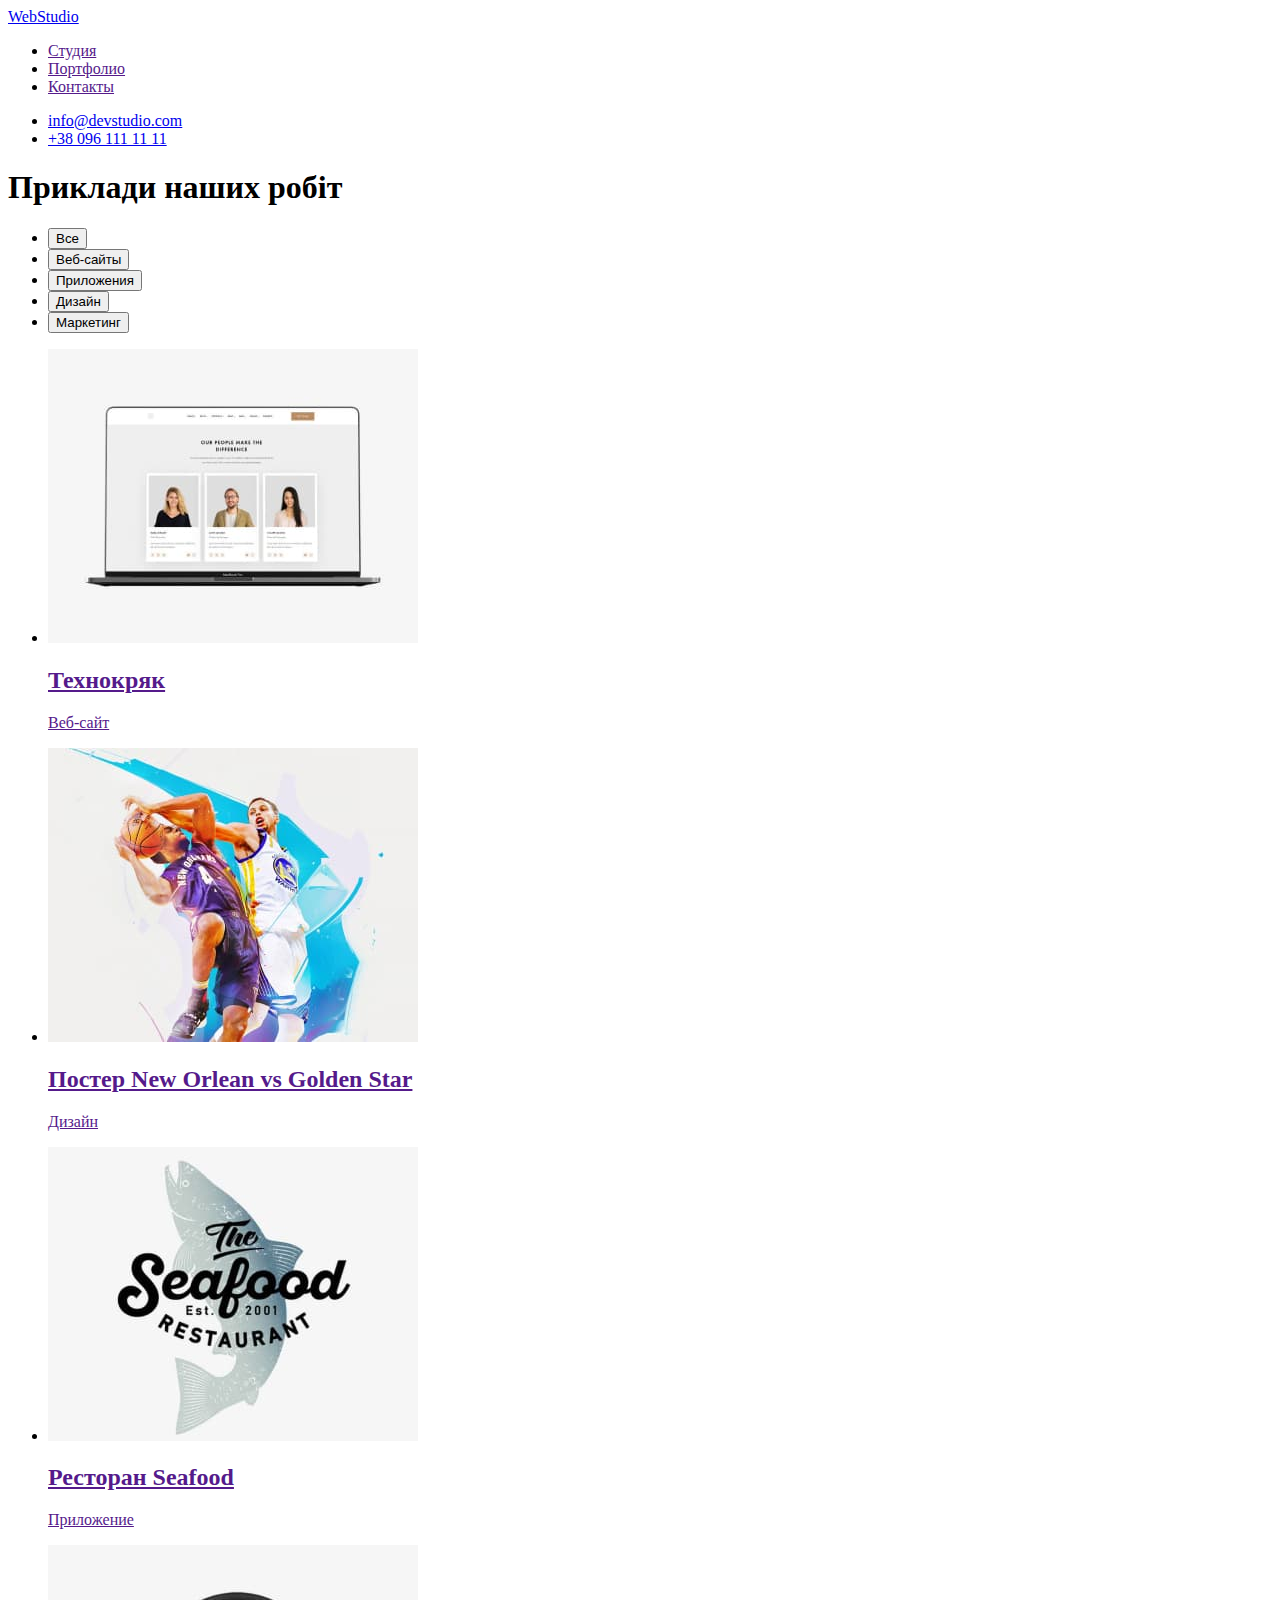
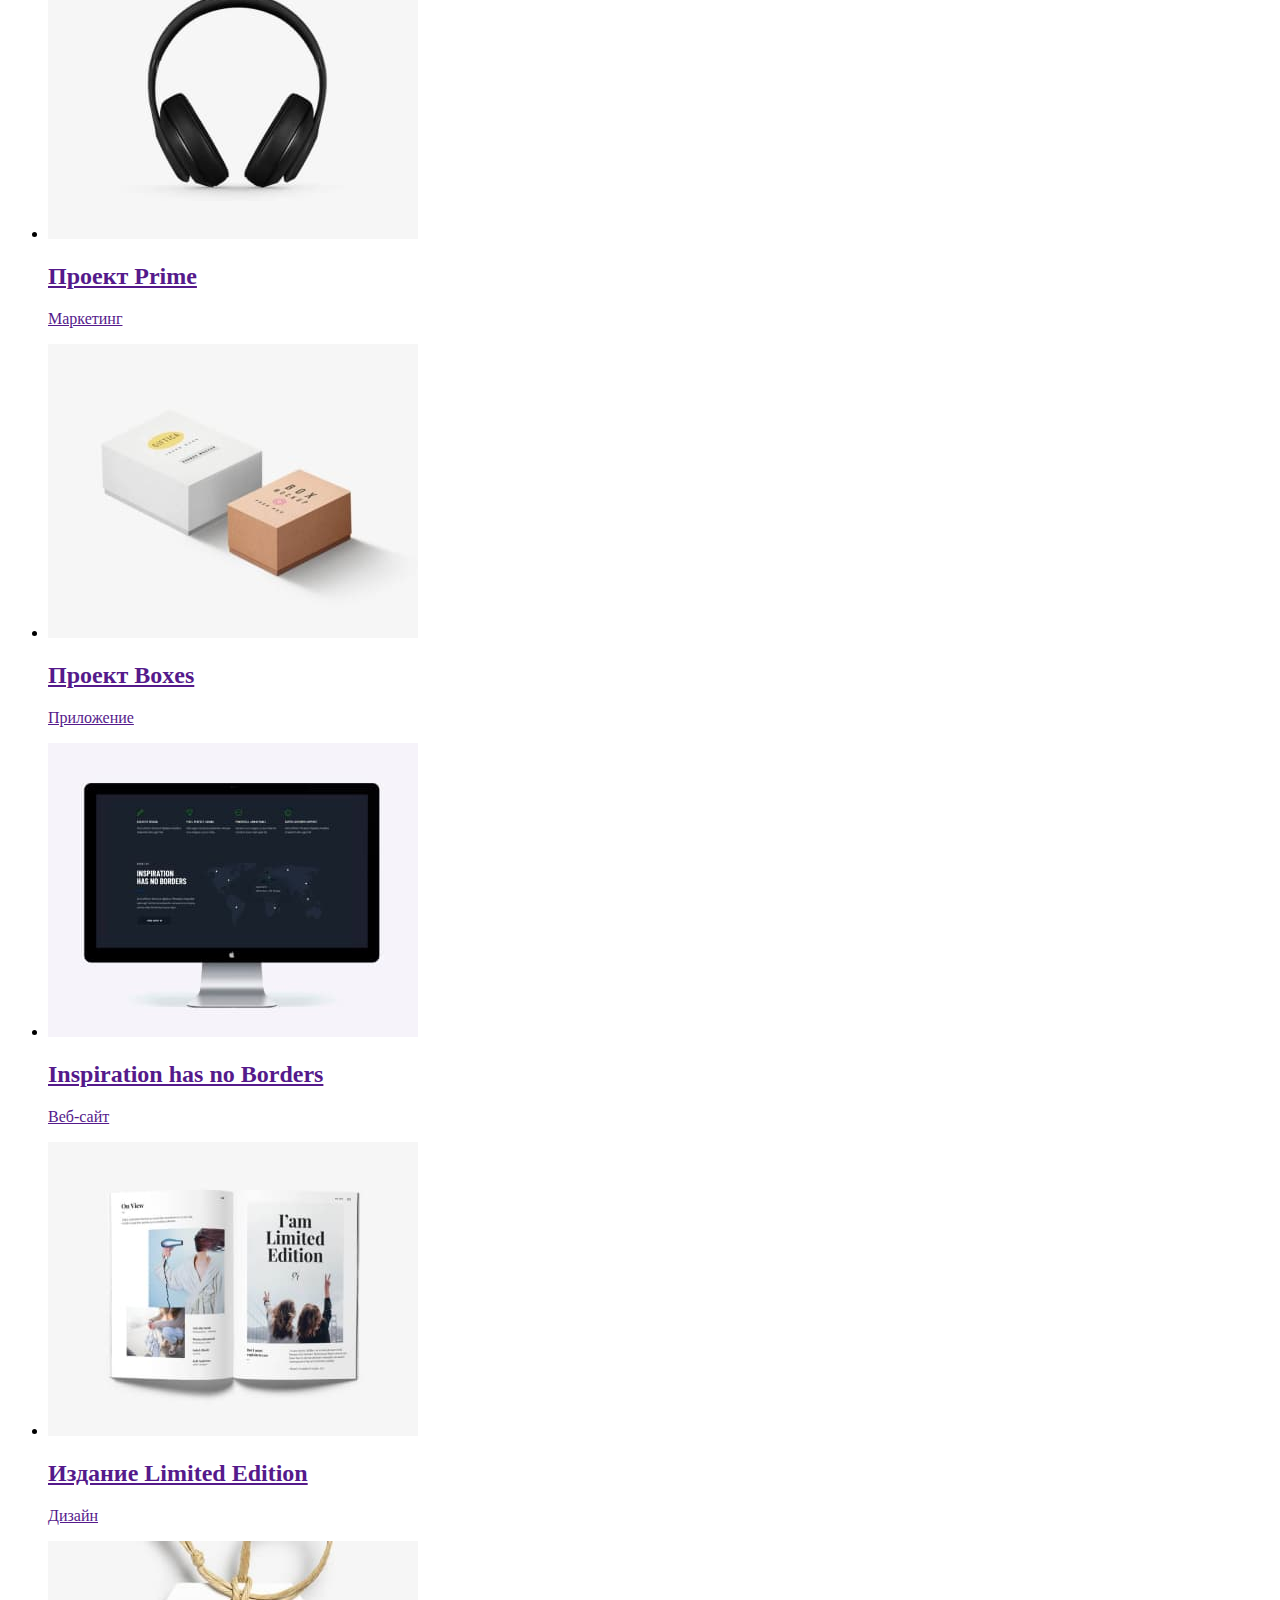
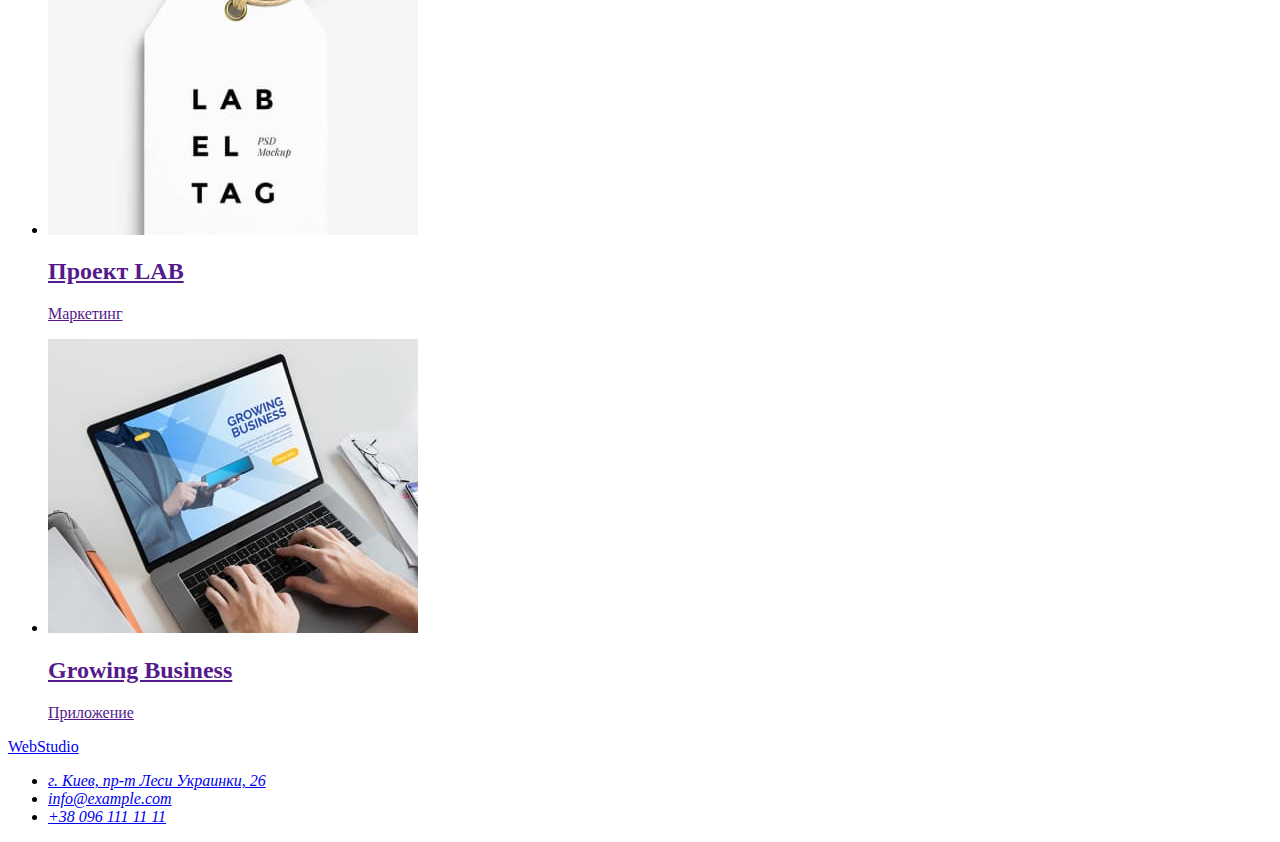
==== portfolio.html @ 437de448 "Зробив сайт портфоліо" ====
<!DOCTYPE html>
<html lang="en">
  <head>
    <meta charset="UTF-8" />
    <meta http-equiv="X-UA-Compatible" content="IE=edge" />
    <meta name="viewport" content="width=device-width, initial-scale=1.0" />
    <title>Студія</title>
    <link rel="stylesheet" href="./css/styles.css" />
  </head>
  <body>
    <header>
      <nav>
        <a href="./index.html" class="logo">WebStudio</a>
        <ul class="site-nav list">
          <li><a href="" class="link">Студия</a></li>
          <li><a href="" class="link">Портфолио</a></li>
          <li><a href="" class="link">Контакты</a></li>
        </ul>
      </nav>
      <ul clas="contacts">
        <li>
          <a href="emailto:info@devstudio.com">info@devstudio.com </a>
        </li>
        <li>
          <a href="tel:+380961111111"> +38 096 111 11 11</a>
        </li>
      </ul>
    </header>
    <main>
      <section>
        <h1>Приклади наших робіт</h1>
        <ul>
          <li><button type="button">Все</button></li>
          <li><button type="button">Веб-сайты</button></li>
          <li><button type="button">Приложения</button></li>
          <li><button type="button">Дизайн</button></li>
          <li><button type="button">Маркетинг</button></li>
        </ul>

        <ul>
          <li>
            <a href="">
              <img src="./images/portfolio/technokrak.jpg" alt="Екран із зображеннями" width="370px" height="294px"/>
              <h2>Технокряк</h2>
              <p>Веб-сайт</p>
            </a>
          </li>
        </ul>
        <ul>
            <li>
              <a href="">
                <img src="./images/portfolio/new-orlean-vs-golden-star.jpg" alt="Два баскетболіста" width="370px" height="294px" />
                <h2>Постер New Orlean vs Golden Star</h2>
                <p>Дизайн</p>
              </a>
            </li>
          </ul>
          <ul>
            <li>
              <a href="">
                <img src="./images/portfolio/seafood.jpg" alt=" Емблема seafood" width="370px" height="294px" />
                <h2>Ресторан Seafood</h2>
                <p>Приложение</p>
              </a>
            </li>
          </ul>
          <ul>
            <li>
              <a href="">
                <img src="./images/portfolio/prime.jpg" alt="Великі чорні навушники" width="370px" height="294px"/>
                <h2>Проект Prime</h2>
                <p>Маркетинг</p>
              </a>
            </li>
          </ul>
          <ul>
            <li>
              <a href="">
                <img src="./images/portfolio/boxes.jpg" alt="Два ящики" width="370px" height="294px"/>
                <h2>Проект Boxes</h2>
                <p>Приложение</p>
              </a>
            </li>
          </ul>
          <ul>
            <li>
              <a href="">
                <img src="./images/portfolio/inspiration-has-no-borders.jpg" alt="Екран із зображенням карти світу" width="370px" height="294px"/>
                <h2>Inspiration has no Borders</h2>
                <p>Веб-сайт</p>
              </a>
            </li>
          </ul>
          <ul>
            <li>
              <a href="">
                <img src="./images/portfolio/limited-edition.jpg" alt="Розкритий журнал із заголовком I`am Limited Edition" width="370px" height="294px"/>
                <h2>Издание Limited Edition</h2>
                <p>Дизайн</p>
              </a>
            </li>
          </ul>
          <ul>
            <li>
              <a href="">
                <img src="./images/portfolio/lab.jpg" alt=" Бірка LAB EL TAG" width="370px" height="294px"/>
                <h2>Проект LAB</h2>
                <p>Маркетинг</p>
              </a>
            </li>
          </ul>
          <ul>
            <li>
              <a href="">
                <img src="./images/portfolio/growing-business.jpg" alt="Ноутбук із зображенням Growing Business" width="370px" height="294px"/>
                <h2>Growing Business</h2>
                <p>Приложение</p>
              </a>
            </li>
          </ul>
      </section>
    </main>
    <footer>
      <a href="./index.html">WebStudio</a>
      <address>
        <ul>
          <li>
            <a
              href="https://bit.ly/3pXMvUd"
              target="_blank"
              rel="noopener noreferrer"
              >г. Киев, пр-т Леси Украинки, 26</a
            >
          </li>
          <li>
            <a class="link" href="mailto:info@devstudio.com"
              >info@example.com</a
            >
          </li>
          <li><a href="tel:+380961111111">+38 096 111 11 11</a></li>
        </ul>
      </address>
    </footer>
  </body>
</html>
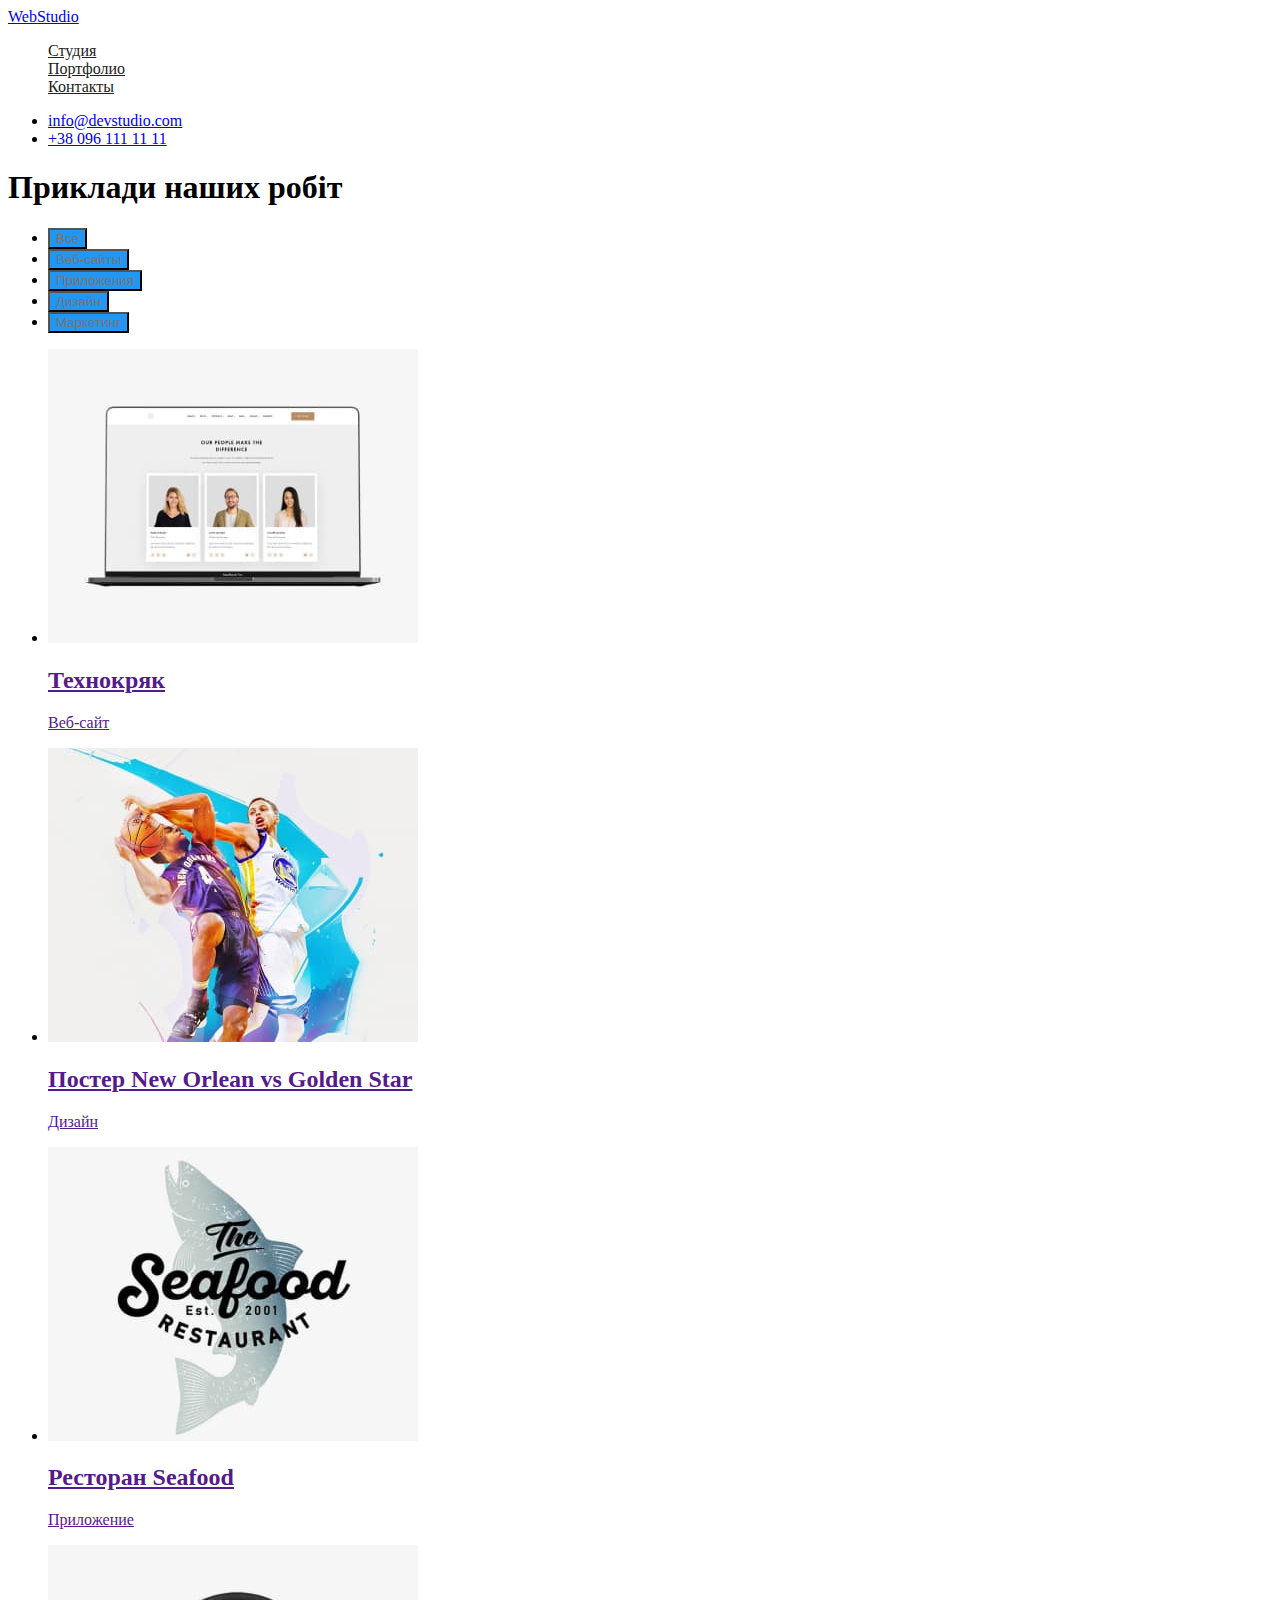
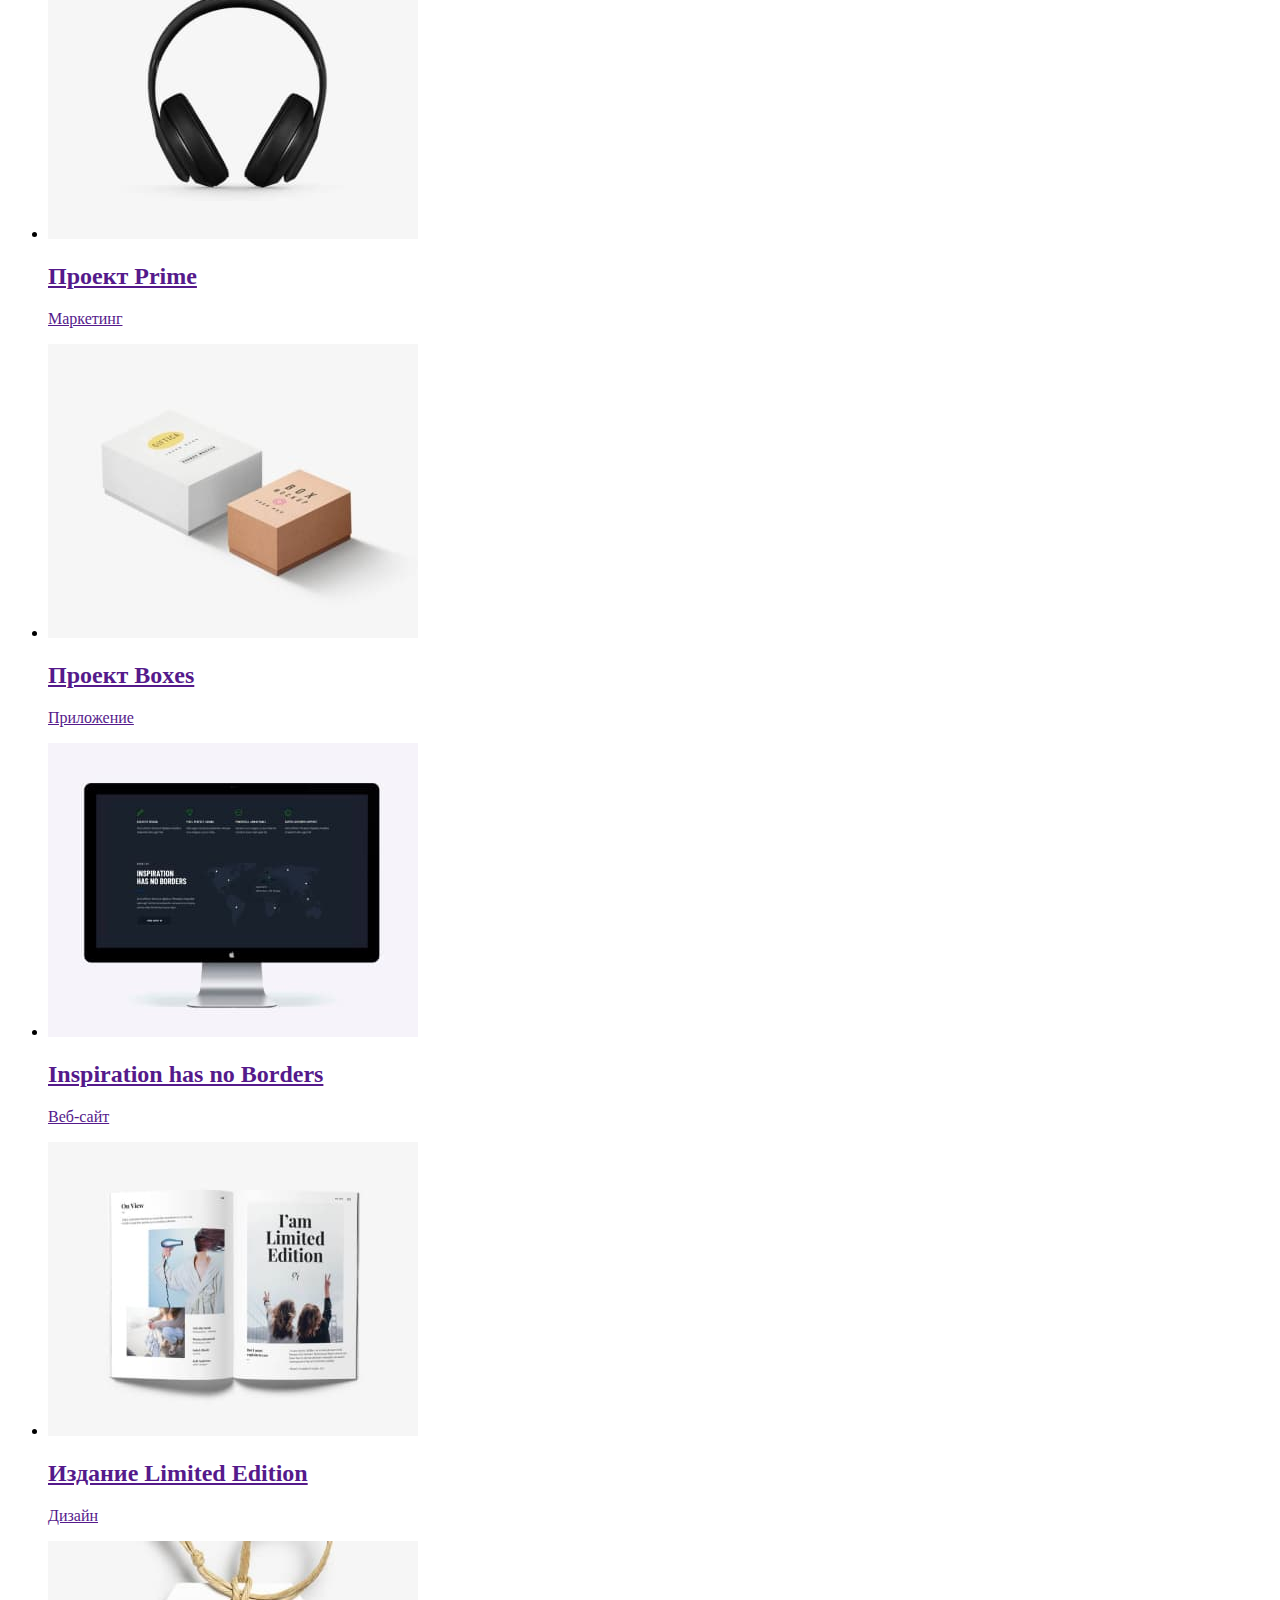
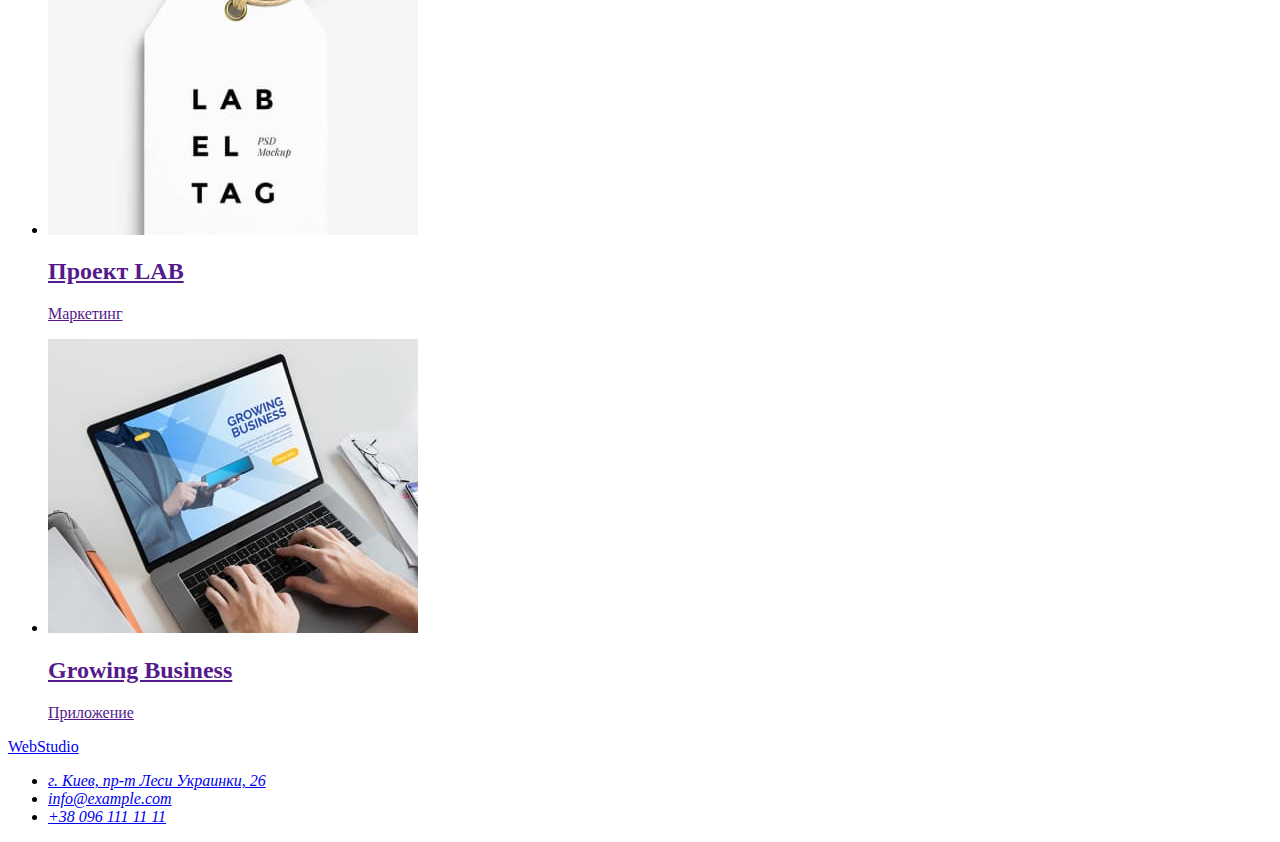
==== commit 60c0011f: "Додав портфоліо та почав стилі" ====
--- a/portfolio.html
+++ b/portfolio.html
@@ -5,6 +5,12 @@
     <meta http-equiv="X-UA-Compatible" content="IE=edge" />
     <meta name="viewport" content="width=device-width, initial-scale=1.0" />
     <title>Студія</title>
+    <link rel="preconnect" href="https://fonts.googleapis.com" />
+    <link rel="preconnect" href="https://fonts.gstatic.com" crossorigin />
+    <link
+      href="https://fonts.googleapis.com/css2?family=Raleway:wght@700&family=Roboto:wght@400;500;700;900&display=swap"
+      rel="stylesheet"
+    />
     <link rel="stylesheet" href="./css/styles.css" />
   </head>
   <body>
--- a/css/styles.css
+++ b/css/styles.css
@@ -0,0 +1,56 @@
+:root {
+    --primary-tex-color: rgba(117, 117, 117, 1);
+    --title-text-color: #2196F3;
+}
+z
+/* Тіло документа */
+body {
+    background-color: rgba(255, 255, 255, 1);
+    color: rgba(117, 117, 117, 1)
+};
+
+/* Логотип */
+.logo {
+    font-family: 'Raleway',sans-serif;
+    font-weight: 700;
+    font-size: 26px;
+    line-height: 1.19;
+    color: #212121;
+    text-decoration: none;
+   }
+
+.logo-accent {
+    color: #2196F3;
+}
+
+/* Навігація */
+
+.list {
+    list-style: none;
+}
+
+/* Site nav */
+.site-nav .link {
+    color: #212121;
+}
+
+.site-nav .link:hover,
+.site-nav .link:focus {
+    color: #2196F3;
+}
+
+.section-title {
+    color: aqua;
+}
+
+/* Button */
+button {
+    color: var(--primary-tex-color);
+    background-color: var(--title-text-color);
+}
+
+/* Колір заголовку #FFFFFF
+   Колір героя #2F303A
+   Колір секції #E5E5E5 
+   Передостанньої -  background: #F5F4FA;
+*/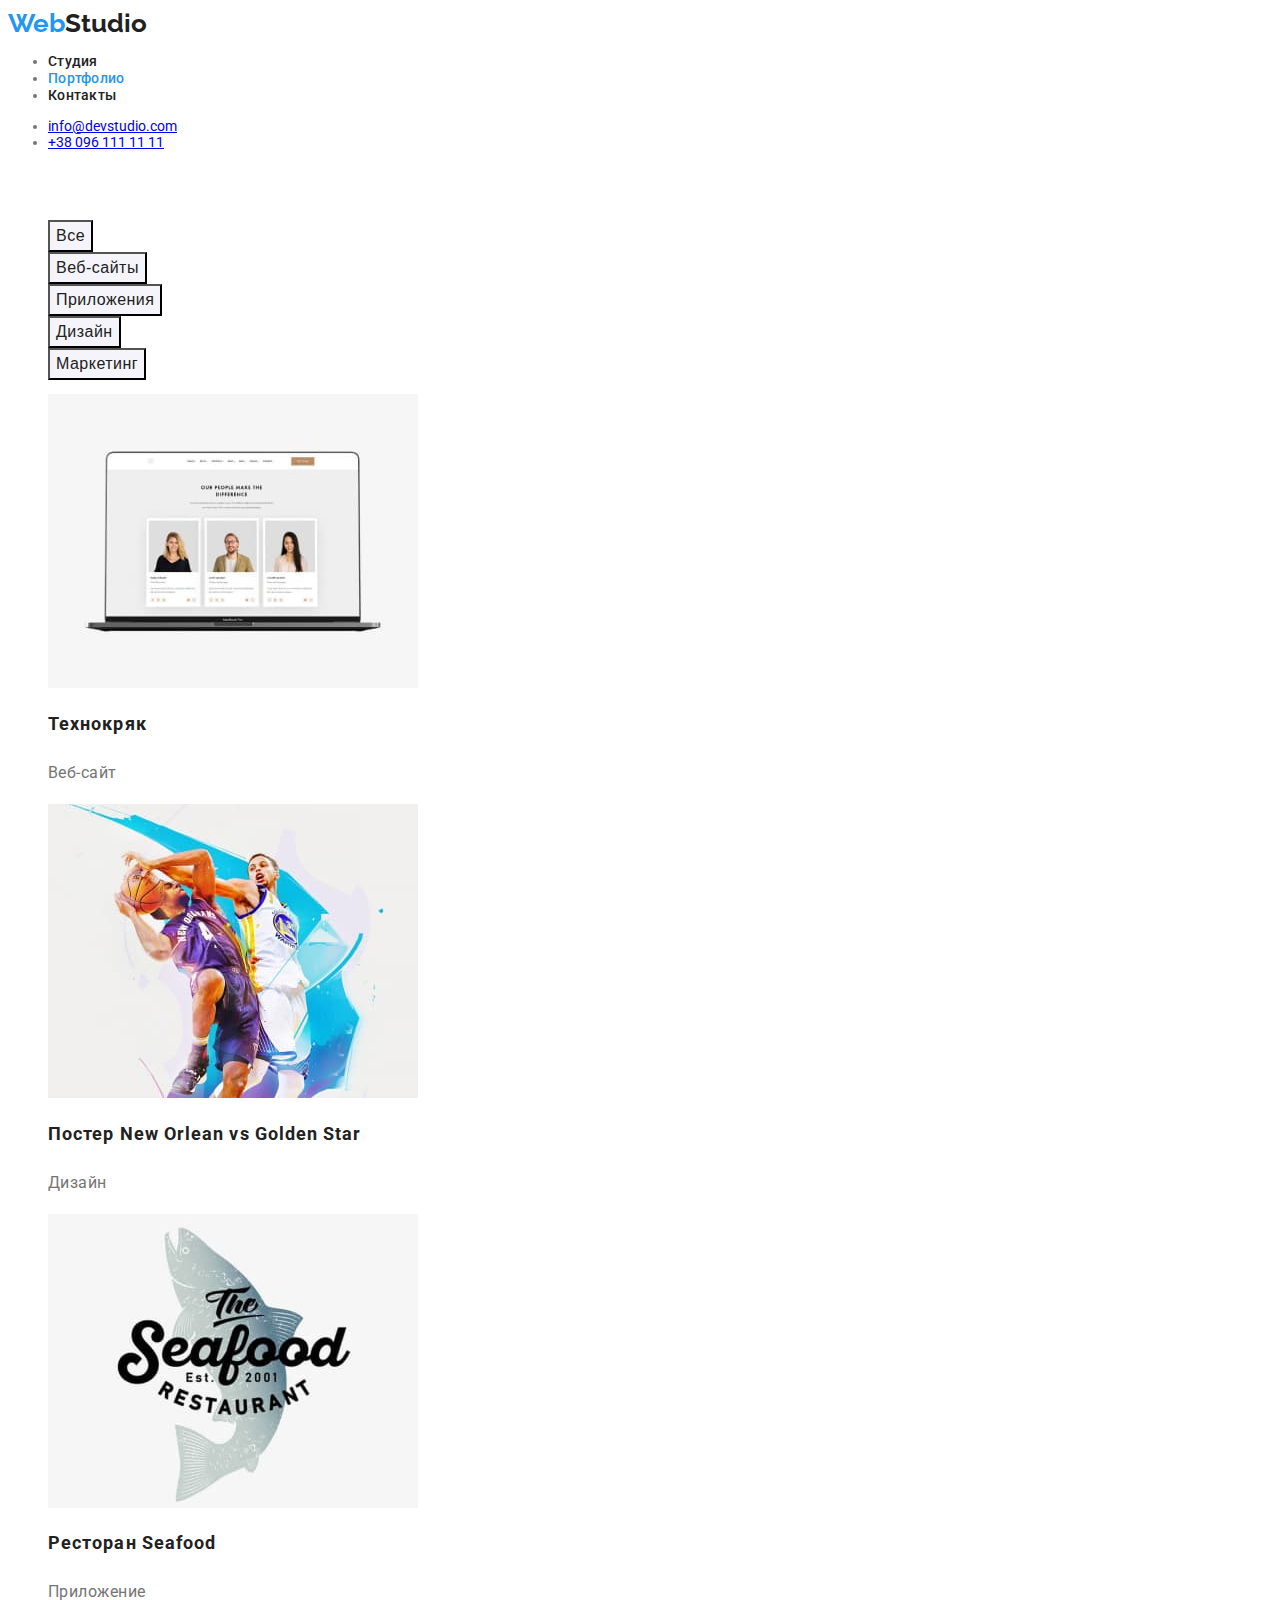
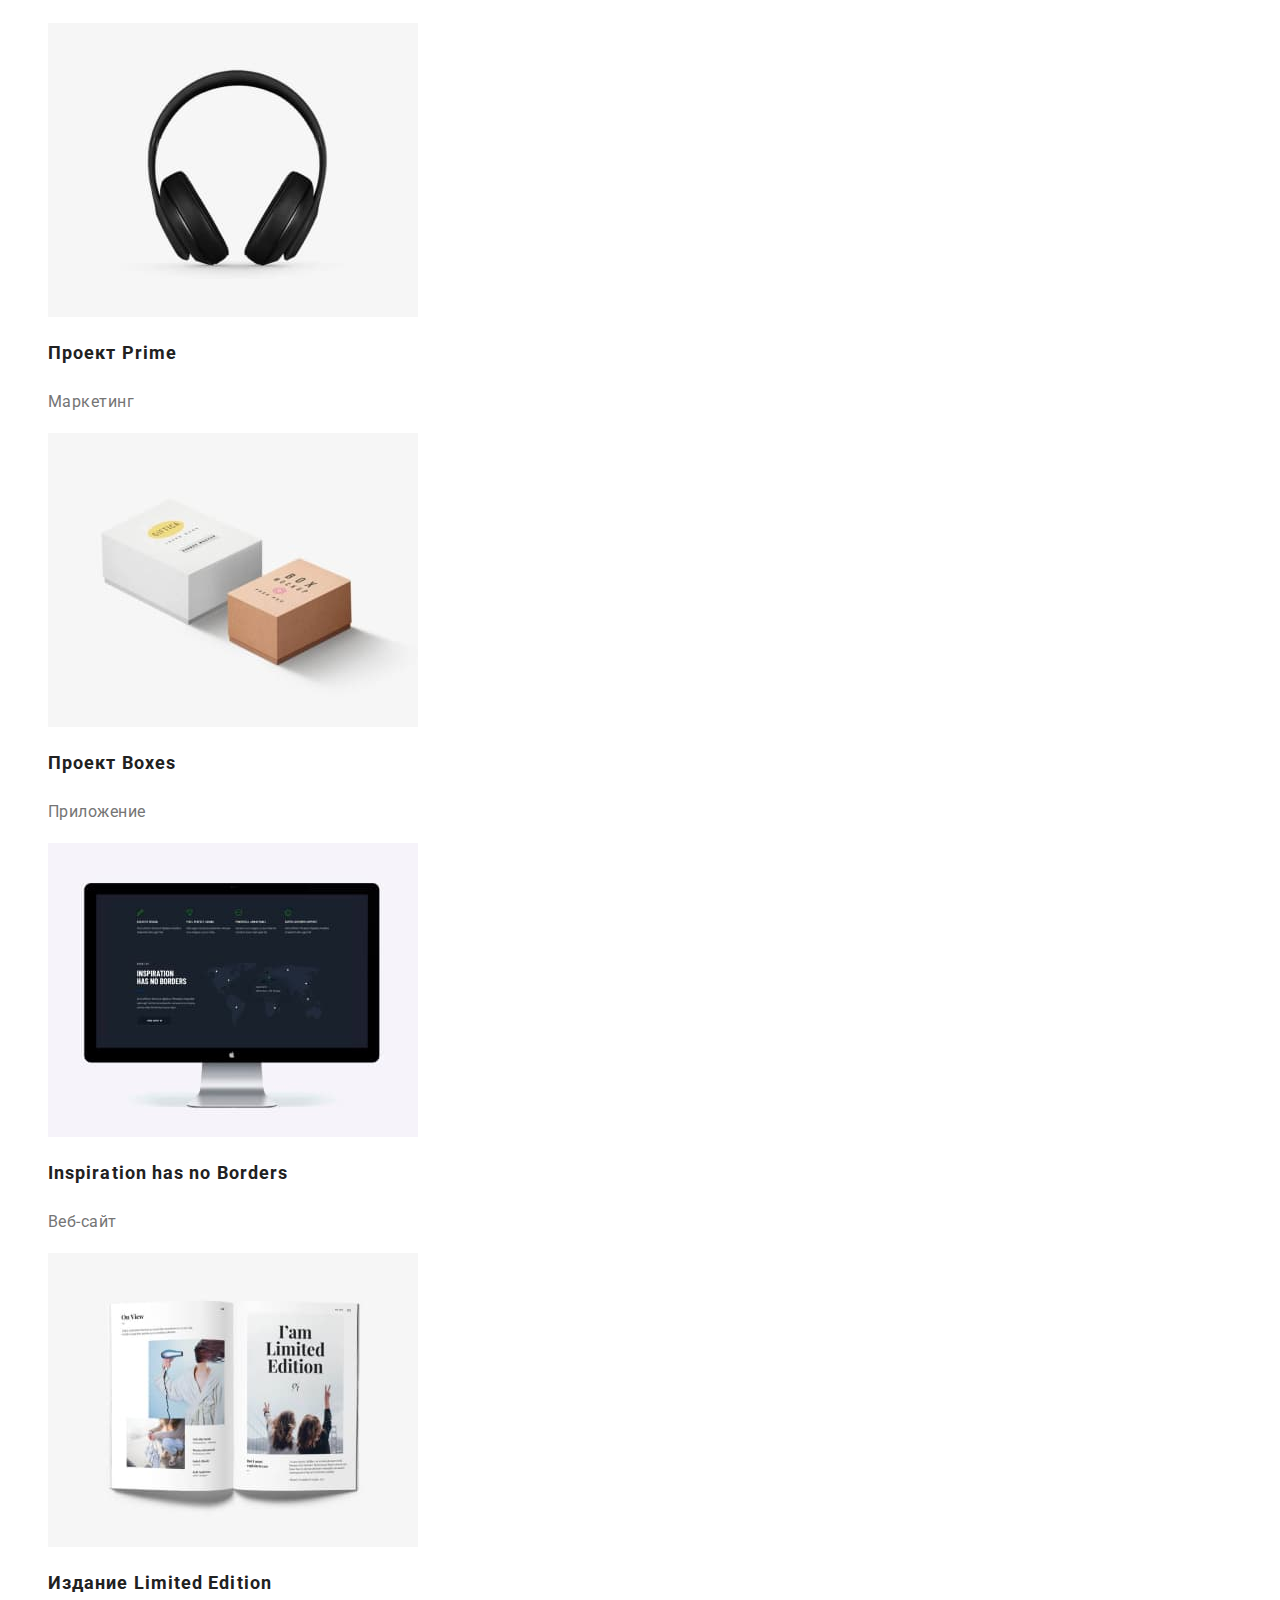
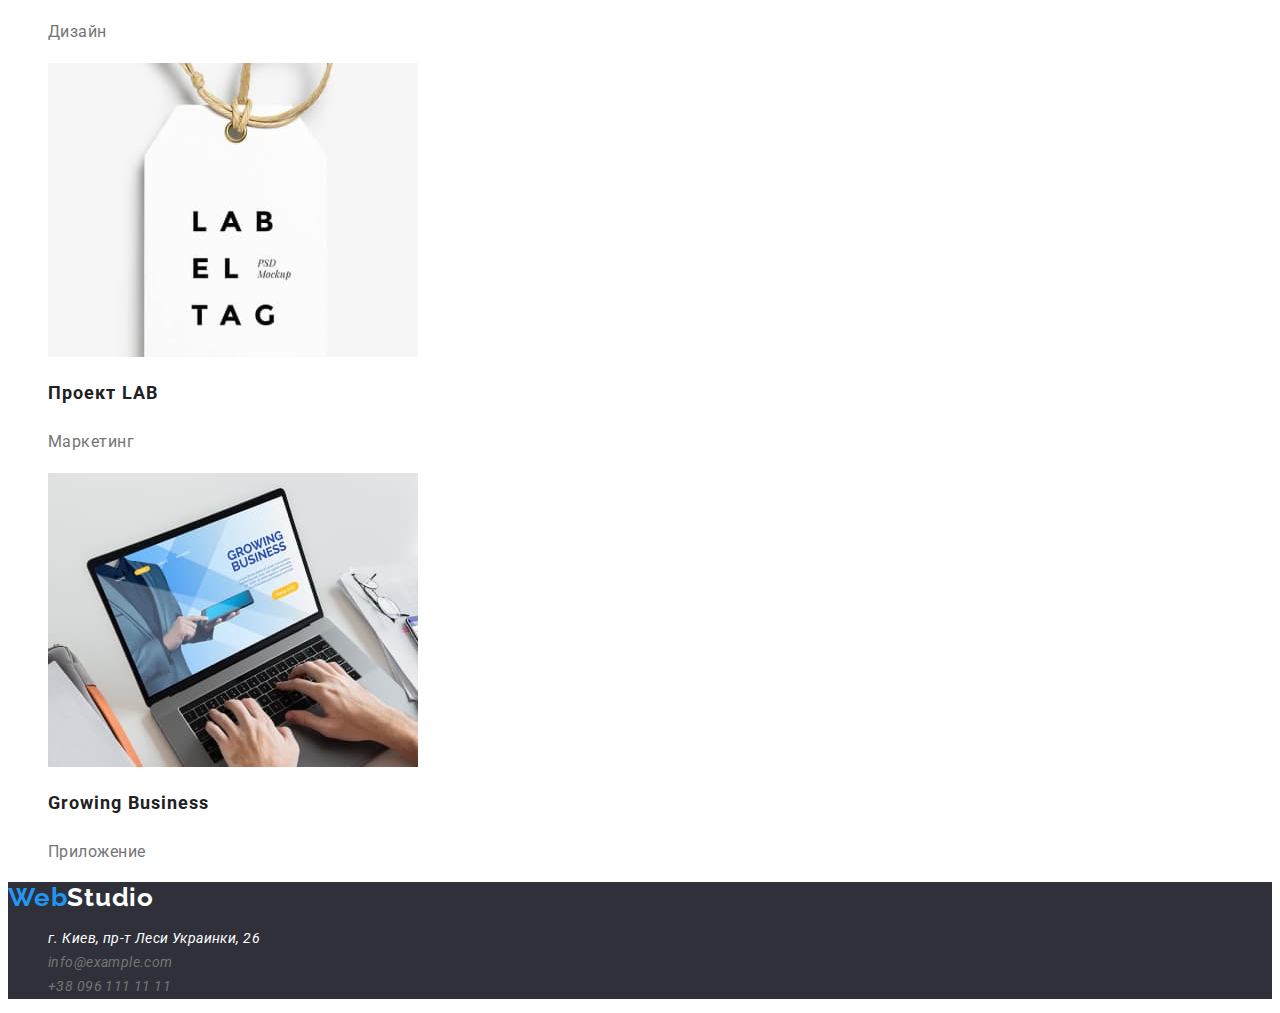
==== commit a20977e9: "Останні правки" ====
--- a/portfolio.html
+++ b/portfolio.html
@@ -14,124 +14,162 @@
     <link rel="stylesheet" href="./css/styles.css" />
   </head>
   <body>
-    <header>
+    <header class="page-header">
       <nav>
-        <a href="./index.html" class="logo">WebStudio</a>
-        <ul class="site-nav list">
+        <a class="logo" href="./index.html">
+          <span class="logo-accent">Web</span>Studio</a>
+        <ul class="site-nav">
           <li><a href="" class="link">Студия</a></li>
-          <li><a href="" class="link">Портфолио</a></li>
+          <li><a href="./portfolio.html" class="link current">Портфолио</a></li>
           <li><a href="" class="link">Контакты</a></li>
         </ul>
       </nav>
-      <ul clas="contacts">
+      <ul class="contacts">
         <li>
-          <a href="emailto:info@devstudio.com">info@devstudio.com </a>
+          <a href="emailto:info@devstudio.com" class="link"
+            >info@devstudio.com
+          </a>
         </li>
         <li>
-          <a href="tel:+380961111111"> +38 096 111 11 11</a>
+          <a href="tel:+380961111111" class="link"> +38 096 111 11 11</a>
         </li>
       </ul>
     </header>
     <main>
       <section>
-        <h1>Приклади наших робіт</h1>
-        <ul>
-          <li><button type="button">Все</button></li>
-          <li><button type="button">Веб-сайты</button></li>
-          <li><button type="button">Приложения</button></li>
-          <li><button type="button">Дизайн</button></li>
-          <li><button type="button">Маркетинг</button></li>
+        <h1 class="examples">Приклади наших робіт</h1>
+        <ul class="examples-button-list list-general">
+          <li><button type="button" class="examples-button">Все</button></li>
+          <li><button type="button" class="examples-button">Веб-сайты</button></li>
+          <li><button type="button" class="examples-button">Приложения</button></li>
+          <li><button type="button" class="examples-button">Дизайн</button></li>
+          <li><button type="button" class="examples-button">Маркетинг</button></li>
         </ul>
 
-        <ul>
+        <ul class="list-general examples-list">
           <li>
-            <a href="">
-              <img src="./images/portfolio/technokrak.jpg" alt="Екран із зображеннями" width="370px" height="294px"/>
-              <h2>Технокряк</h2>
-              <p>Веб-сайт</p>
+            <a href="" class="examples-link">
+              <img
+                src="./images/portfolio/technokrak.jpg"
+                alt="Екран із зображеннями"
+                width="370"
+                height="294"
+              />
+              <h2 class="examples-title">Технокряк</h2>
+              <p class="examples-text">Веб-сайт</p>
+            </a>
+          </li>
+          <li>
+            <a href="" class="examples-link">
+              <img
+                src="./images/portfolio/new-orlean-vs-golden-star.jpg"
+                alt="Два баскетболіста"
+                width="370"
+                height="294"
+              />
+              <h2 class="examples-title">Постер New Orlean vs Golden Star</h2>
+              <p class="examples-text">Дизайн</p>
+            </a>
+          </li>
+          <li>
+            <a href="" class="examples-link">
+              <img
+                src="./images/portfolio/seafood.jpg"
+                alt=" Емблема seafood"
+                width="370"
+                height="294"
+              />
+              <h2 class="examples-title">Ресторан Seafood</h2>
+              <p class="examples-text">Приложение</p>
+            </a>
+          </li>
+          <li>
+            <a href="" class="examples-link">
+              <img
+                src="./images/portfolio/prime.jpg"
+                alt="Великі чорні навушники"
+                width="370"
+                height="294"
+              />
+              <h2 class="examples-title">Проект Prime</h2>
+              <p class="examples-text">Маркетинг</p>
+            </a>
+          </li>
+          <li>
+            <a href="" class="examples-link">
+              <img
+                src="./images/portfolio/boxes.jpg"
+                alt="Два ящики"
+                width="370"
+                height="294"
+              />
+              <h2 class="examples-title">Проект Boxes</h2>
+              <p class="examples-text">Приложение</p>
+            </a>
+          </li>
+          <li>
+            <a href="" class="examples-link">
+              <img
+                src="./images/portfolio/inspiration-has-no-borders.jpg"
+                alt="Екран із зображенням карти світу"
+                width="370"
+                height="294"
+              />
+              <h2 class="examples-title">Inspiration has no Borders</h2>
+              <p class="examples-text">Веб-сайт</p>
+            </a>
+          </li>
+          <li>
+            <a href="" class="examples-link">
+              <img
+                src="./images/portfolio/limited-edition.jpg"
+                alt="Розкритий журнал із заголовком I`am Limited Edition"
+                width="370"
+                height="294"
+              />
+              <h2 class="examples-title">Издание Limited Edition</h2>
+              <p class="examples-text">Дизайн</p>
+            </a>
+          </li>
+          <li>
+            <a href="" class="examples-link">
+              <img
+                src="./images/portfolio/lab.jpg"
+                alt=" Бірка LAB EL TAG"
+                width="370"
+                height="294"
+              />
+              <h2 class="examples-title">Проект LAB</h2>
+              <p class="examples-text">Маркетинг</p>
+            </a>
+          </li>
+          <li>
+            <a href="" class="examples-link">
+              <img
+                src="./images/portfolio/growing-business.jpg"
+                alt="Ноутбук із зображенням Growing Business"
+                width="370"
+                height="294"
+              />
+              <h2 class="examples-title">Growing Business</h2>
+              <p class="examples-text">Приложение</p>
             </a>
           </li>
         </ul>
-        <ul>
-            <li>
-              <a href="">
-                <img src="./images/portfolio/new-orlean-vs-golden-star.jpg" alt="Два баскетболіста" width="370px" height="294px" />
-                <h2>Постер New Orlean vs Golden Star</h2>
-                <p>Дизайн</p>
-              </a>
-            </li>
-          </ul>
-          <ul>
-            <li>
-              <a href="">
-                <img src="./images/portfolio/seafood.jpg" alt=" Емблема seafood" width="370px" height="294px" />
-                <h2>Ресторан Seafood</h2>
-                <p>Приложение</p>
-              </a>
-            </li>
-          </ul>
-          <ul>
-            <li>
-              <a href="">
-                <img src="./images/portfolio/prime.jpg" alt="Великі чорні навушники" width="370px" height="294px"/>
-                <h2>Проект Prime</h2>
-                <p>Маркетинг</p>
-              </a>
-            </li>
-          </ul>
-          <ul>
-            <li>
-              <a href="">
-                <img src="./images/portfolio/boxes.jpg" alt="Два ящики" width="370px" height="294px"/>
-                <h2>Проект Boxes</h2>
-                <p>Приложение</p>
-              </a>
-            </li>
-          </ul>
-          <ul>
-            <li>
-              <a href="">
-                <img src="./images/portfolio/inspiration-has-no-borders.jpg" alt="Екран із зображенням карти світу" width="370px" height="294px"/>
-                <h2>Inspiration has no Borders</h2>
-                <p>Веб-сайт</p>
-              </a>
-            </li>
-          </ul>
-          <ul>
-            <li>
-              <a href="">
-                <img src="./images/portfolio/limited-edition.jpg" alt="Розкритий журнал із заголовком I`am Limited Edition" width="370px" height="294px"/>
-                <h2>Издание Limited Edition</h2>
-                <p>Дизайн</p>
-              </a>
-            </li>
-          </ul>
-          <ul>
-            <li>
-              <a href="">
-                <img src="./images/portfolio/lab.jpg" alt=" Бірка LAB EL TAG" width="370px" height="294px"/>
-                <h2>Проект LAB</h2>
-                <p>Маркетинг</p>
-              </a>
-            </li>
-          </ul>
-          <ul>
-            <li>
-              <a href="">
-                <img src="./images/portfolio/growing-business.jpg" alt="Ноутбук із зображенням Growing Business" width="370px" height="294px"/>
-                <h2>Growing Business</h2>
-                <p>Приложение</p>
-              </a>
-            </li>
-          </ul>
       </section>
+
+
+
+
+
     </main>
-    <footer>
-      <a href="./index.html">WebStudio</a>
+    <footer class="footer">
+      <a class="footer-logo" href="./index.html">
+        <span class="logo-accent">Web</span>Studio</a>
       <address>
-        <ul>
+        <ul class="list-general footer-contacts ">
           <li>
-            <a
+            <a class="street-address"
               href="https://bit.ly/3pXMvUd"
               target="_blank"
               rel="noopener noreferrer"
@@ -143,7 +181,7 @@
               >info@example.com</a
             >
           </li>
-          <li><a href="tel:+380961111111">+38 096 111 11 11</a></li>
+          <li><a class="link" href="tel:+380961111111">+38 096 111 11 11</a></li>
         </ul>
       </address>
     </footer>
--- a/css/styles.css
+++ b/css/styles.css
@@ -1,56 +1,216 @@
+/* Змінні */
 :root {
-    --primary-tex-color: rgba(117, 117, 117, 1);
-    --title-text-color: #2196F3;
-}
-z
-/* Тіло документа */
+  --primary-background-color: rgba(255,255,255,1);
+  --primary-tex-color: rgba(117,117,117,1);
+  --title-text-color: rgba(33,33,33,1);
+  --background-color-hover: rgba(33,150,243,1);
+  --button-background-color-normal:rgba(245, 244, 250, 1);
+  ;
+}
+/* Тіло */
 body {
-    background-color: rgba(255, 255, 255, 1);
-    color: rgba(117, 117, 117, 1)
-};
-
+  font-family: 'Roboto', sans-serif;
+  font-size: 14px;
+  color: var(--primary-tex-color);
+  background-color: var(--primary-background-color) ;
+}
+
+.list-general {
+  list-style: none
+}
 /* Логотип */
 .logo {
-    font-family: 'Raleway',sans-serif;
-    font-weight: 700;
-    font-size: 26px;
-    line-height: 1.19;
-    color: #212121;
-    text-decoration: none;
-   }
-
+  text-decoration: none;
+  font-family: 'Raleway', sans-serif;
+  font-weight: 700;
+  font-size: 26px;
+  line-height: 1.19;
+  color: rgba(33,33,33,1);
+}
 .logo-accent {
-    color: #2196F3;
+  color: rgba(33,150,243,1);
 }
 
 /* Навігація */
-
-.list {
-    list-style: none;
-}
-
-/* Site nav */
+.site-nav .link,
+.header-contacts .link {
+  font-weight: 500;
+  font-size: 14px;
+  line-height: 1.14;
+  letter-spacing: 0.02em;
+  text-decoration: none;
+}
 .site-nav .link {
-    color: #212121;
-}
-
+  color: rgba(33,33,33,1);
+}
+.header-contacts .link {
+  color: inherit;
+}
 .site-nav .link:hover,
-.site-nav .link:focus {
-    color: #2196F3;
-}
-
-.section-title {
-    color: aqua;
-}
-
-/* Button */
-button {
-    color: var(--primary-tex-color);
-    background-color: var(--title-text-color);
-}
-
-/* Колір заголовку #FFFFFF
-   Колір героя #2F303A
-   Колір секції #E5E5E5 
-   Передостанньої -  background: #F5F4FA;
-*/+.site-nav .link:focus,
+.header-contacts .link:hover,
+.header-contacts .link:focus,
+.footer-contacts .link:hover,
+.footer-contacts .link:focus,
+.street-address:hover,
+.street-address:focus {
+  color: var(--background-color-hover);
+}
+
+/* Герой */
+.hero {
+  background-color: rgba(47,48,58,1);
+}
+.hero-title {
+  font-weight: 900;
+  font-size: 44px;
+  line-height: 1.36;
+  text-align: center;
+  letter-spacing: 0.06em;
+  text-transform: uppercase;
+  color: rgba(255,255,255,1);
+}
+
+.hero-button {
+  font-weight: 700;
+  font-size: 16px;
+  line-height: 1.87;
+  text-align: center;
+  letter-spacing: 0.06em;
+  color: rgba(245,244,250,1);
+}
+
+
+
+.hero-button,
+.examples-button {
+  color: var(--title-text-color);
+  background-color: var(--button-background-color-normal);
+  cursor: pointer;
+}
+
+.hero-button:hover,
+.examples-button:hover
+ {
+  color: rgba(255,255,255,1);
+  background-color: var(--background-color-hover);
+}
+
+/* Наші переваги */
+
+.preference,
+.examples {
+  visibility: hidden;
+}
+
+.title-preference {
+  color: var(--title-text-color);
+  font-weight: 700;
+  font-size: 14px;
+  line-height: 1.14;
+  letter-spacing: 0.03em;
+
+}
+.text-preference {
+  font-weight: 400;
+  font-size: 14px;
+  line-height: 1.71;
+  letter-spacing: 0.03em;
+}
+
+/* Наша команда */
+.team {
+  background-color: rgba(245,244,250,1);
+}
+.title-general {
+  color: var(--title-text-color);
+  font-weight: 700;
+  font-size: 36px;
+  line-height: 1.16;
+  letter-spacing: 0.03em;
+  text-align: center;
+}
+
+.worker-name {
+  color: var(--title-text-color);
+  font-weight: 500;
+  font-size: 16px;
+  line-height: 1.18;
+  letter-spacing: 0.03em;
+}
+
+.worker-position {
+  font-weight: 400;
+  font-size: 16px;
+  line-height: 1.18;
+  letter-spacing: 0.03em;
+}
+
+/*  Адреса */
+
+.footer {
+  background-color: rgba(47,48,58,1);
+}
+
+.footer-logo {
+  font-family: 'Raleway', sans-serif;
+  font-weight: 700;
+  font-size: 26px;
+  line-height: 1.19;
+  letter-spacing: 0.03em;
+  text-decoration: none;
+  color: rgba(255,255,255,1);
+}
+
+.street-address {
+  font-weight: 400;
+  font-size: 14px;
+  line-height: 1.71;
+  letter-spacing: 0.03em;
+  text-decoration: none;
+  text-align: left;
+  color: rgba(255,255,255,1);
+}
+
+.footer-contacts .link{
+  font-weight: 400;
+  font-size: 14px;
+  line-height: 1.71;
+  letter-spacing: 0.03em;
+  text-decoration: none;
+  text-align: left;
+  color: inherit;
+}
+
+.site-nav >li .current {
+  color: rgba(33,150,243,1);
+}
+
+/* Портфоліо */
+.examples-button {
+  font-weight: 500;
+  font-size: 16px;
+  line-height: 1.62;
+  letter-spacing: 0.03em;
+  background-color: rgba(245,244,250,1);
+}
+.examples-title {
+  font-weight: 700;
+  font-size: 18px;
+  line-height: 2;
+  letter-spacing: 0.06em;
+  text-decoration: none;
+  color: var(--title-text-color);
+}
+.examples-text {
+  font-weight: 400;
+  font-size: 16px;
+  line-height: 1.87;
+  letter-spacing: 0.03em;
+  text-decoration: none;
+  color: var(--primary-tex-color);
+}
+
+.examples-link {
+  text-decoration: none;
+}
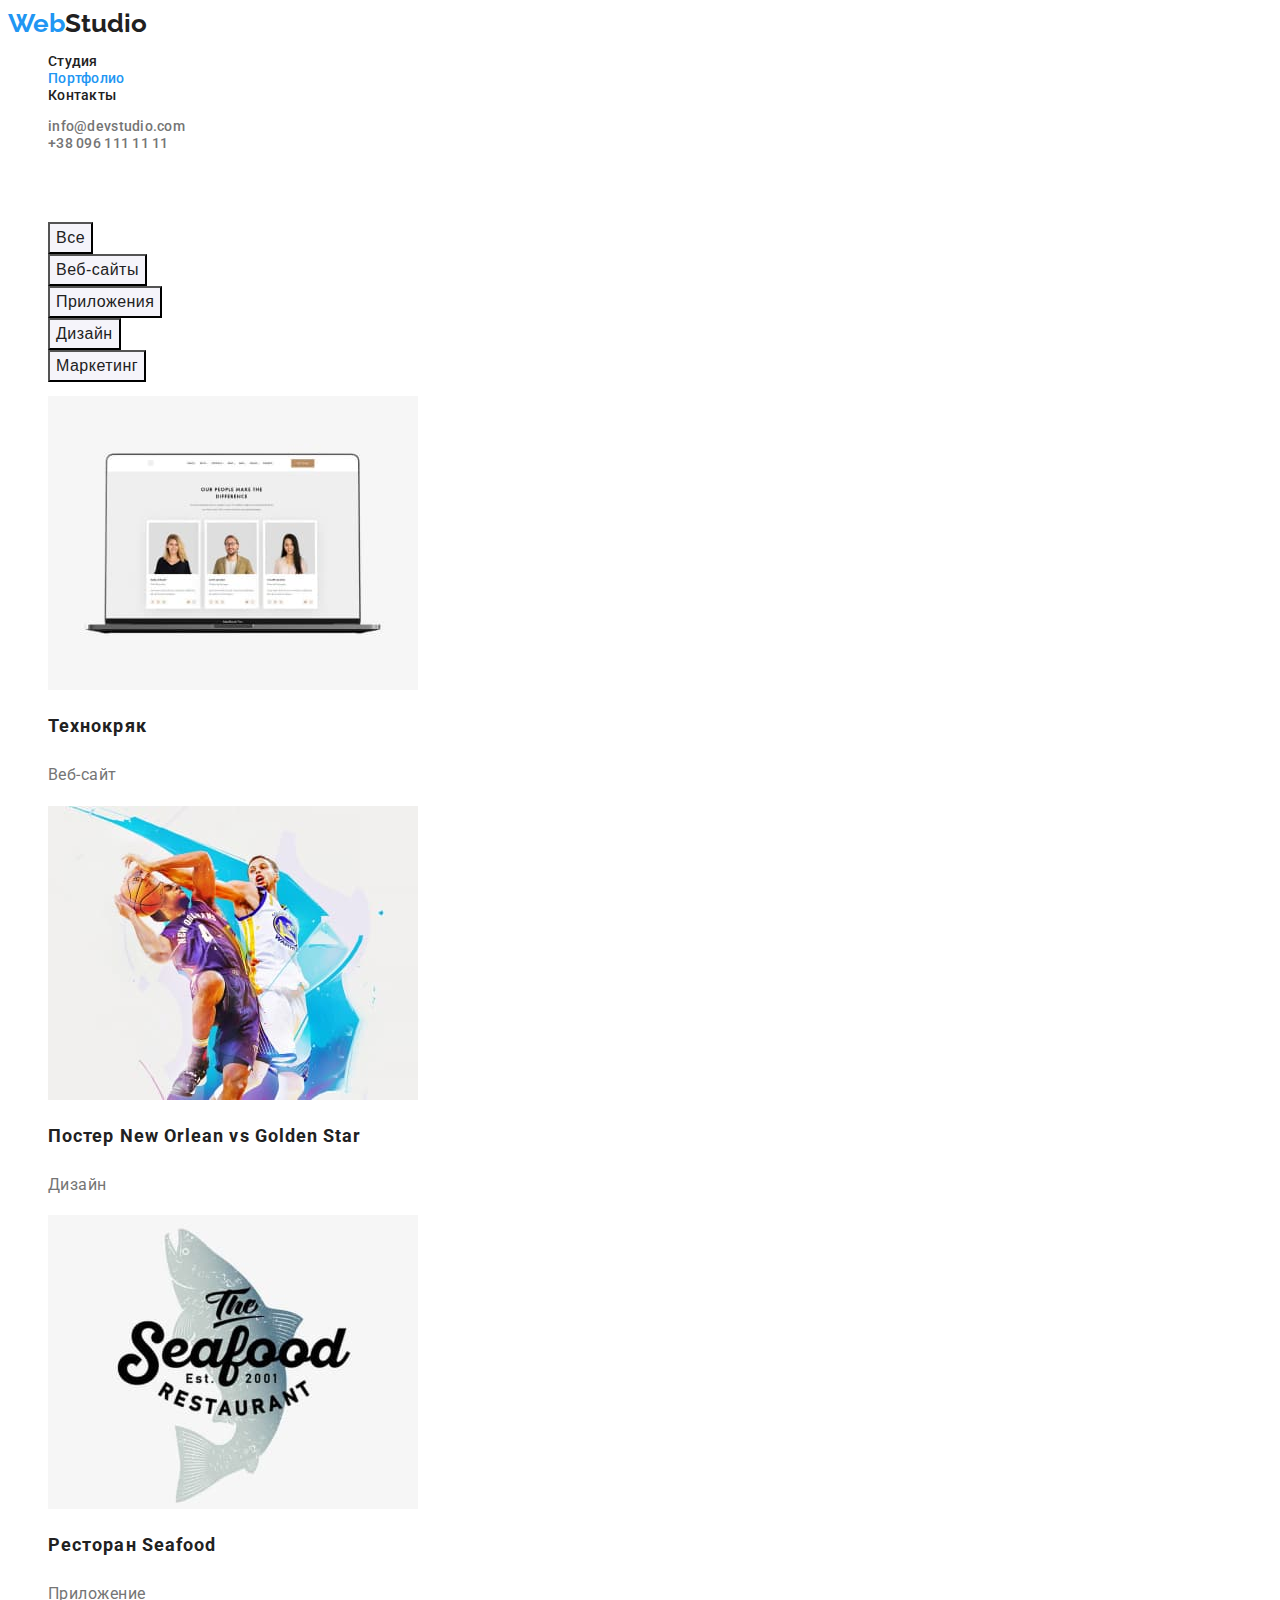
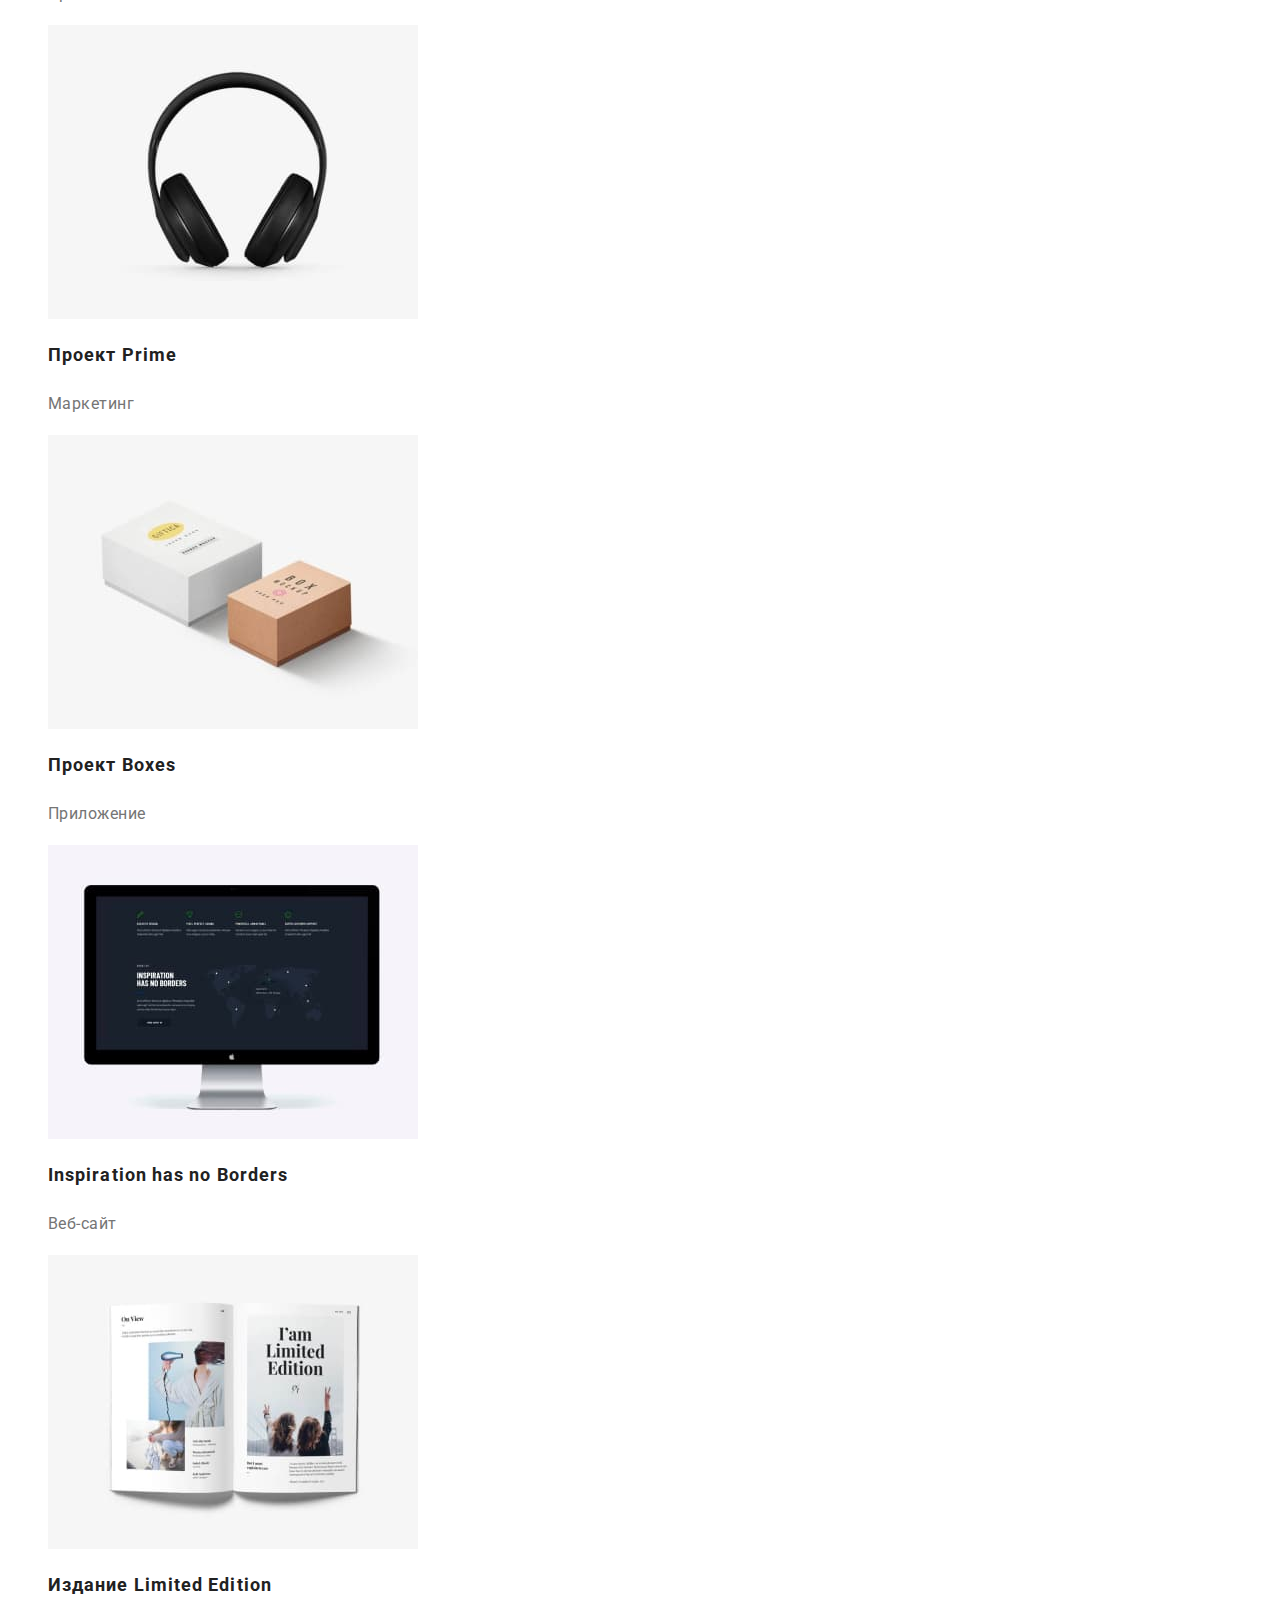
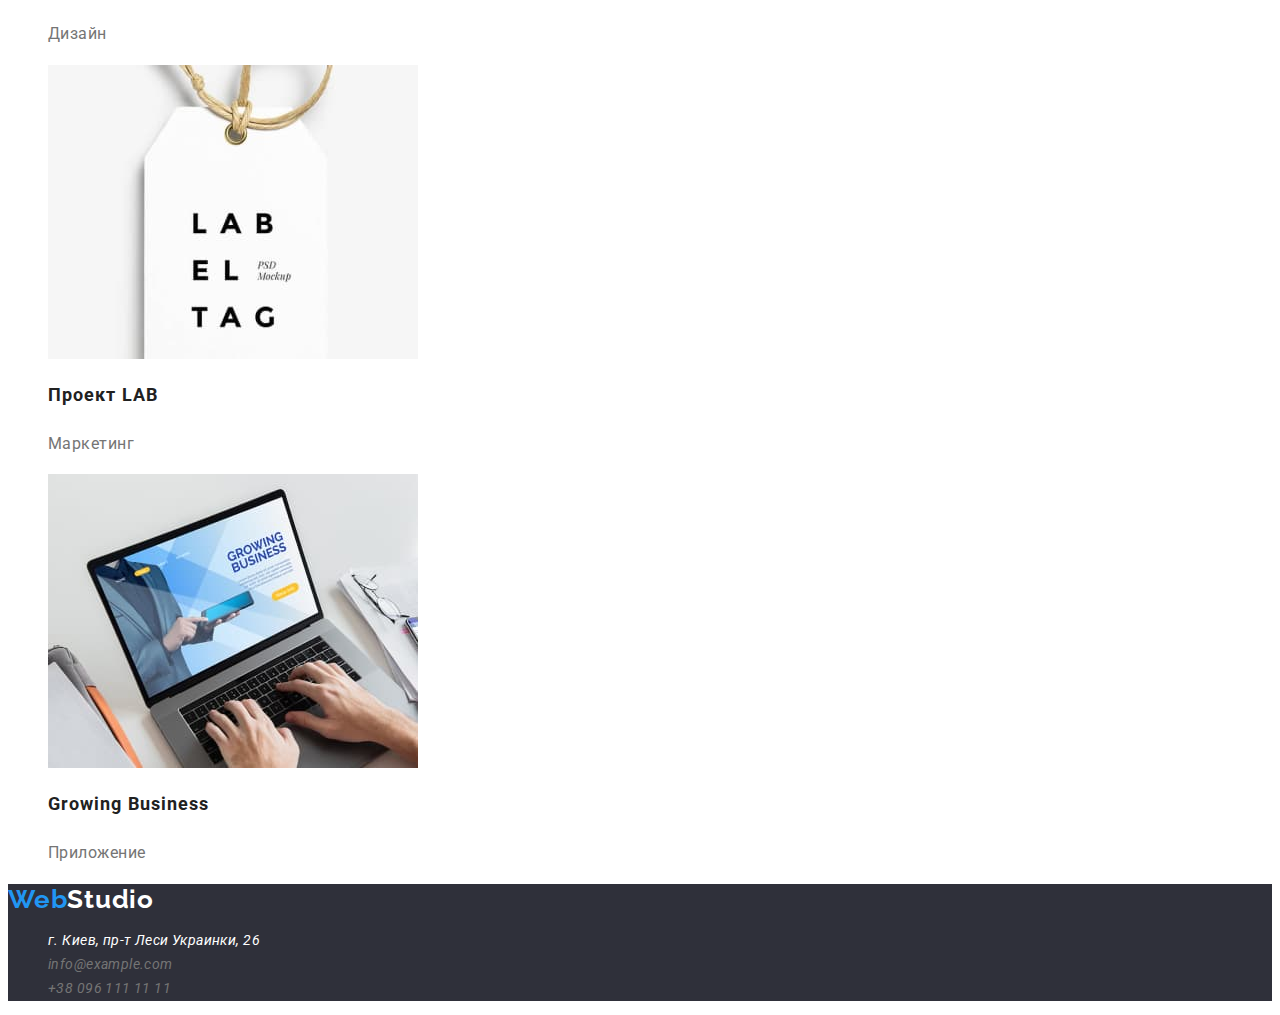
==== commit 5586fce3: "Виправив header" ====
--- a/portfolio.html
+++ b/portfolio.html
@@ -18,13 +18,13 @@
       <nav>
         <a class="logo" href="./index.html">
           <span class="logo-accent">Web</span>Studio</a>
-        <ul class="site-nav">
-          <li><a href="" class="link">Студия</a></li>
+        <ul class="site-nav list-general">
+          <li><a href="./index.html" class="link">Студия</a></li>
           <li><a href="./portfolio.html" class="link current">Портфолио</a></li>
           <li><a href="" class="link">Контакты</a></li>
         </ul>
       </nav>
-      <ul class="contacts">
+      <ul class="header-contacts list-general">
         <li>
           <a href="emailto:info@devstudio.com" class="link"
             >info@devstudio.com
